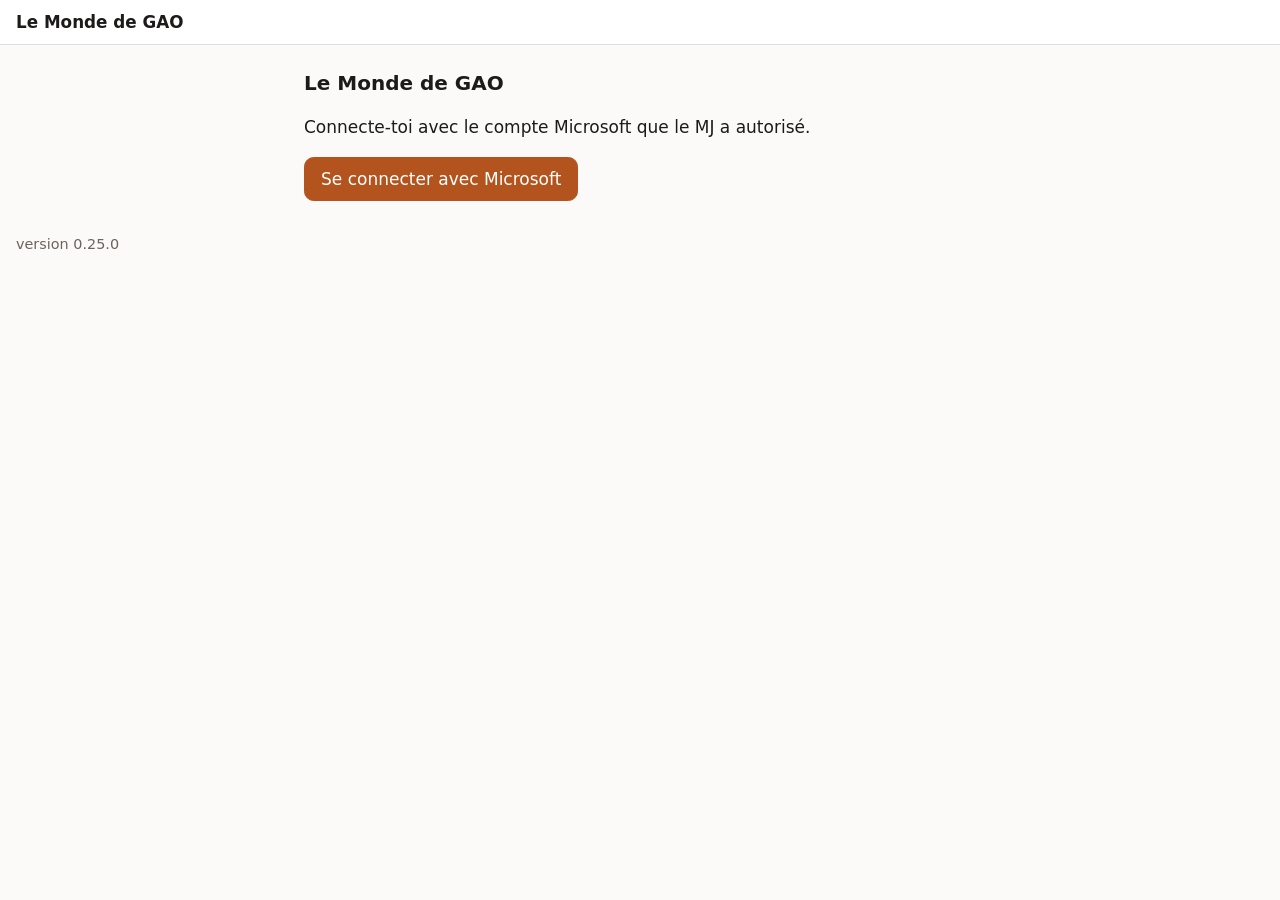
==== app/index.html @ cb75e2d3 "0.25.0 : l'import propose les fiches du document En important un document Word, l'application repère" ====
<!doctype html>
<html lang="fr">
<head>
<meta charset="utf-8">
<meta name="viewport" content="width=device-width, initial-scale=1">
<meta name="robots" content="noindex, nofollow">
<title>JDR</title>
<link rel="stylesheet" href="./style.css?v=0.25.0">
<!-- precharge:debut (généré par outils/precharge.mjs) -->
<link rel="modulepreload" href="./app.js?v=0.25.0">
<link rel="modulepreload" href="../src/index.js?v=0.25.0">
<link rel="modulepreload" href="./icones.js?v=0.25.0">
<link rel="modulepreload" href="./precharge.js?v=0.25.0">
<link rel="modulepreload" href="./joueur/stockage_images.js?v=0.25.0">
<link rel="modulepreload" href="../src/profil/valider.js?v=0.25.0">
<link rel="modulepreload" href="../src/profil/charger.js?v=0.25.0">
<link rel="modulepreload" href="../src/profil/modules.js?v=0.25.0">
<link rel="modulepreload" href="../src/md/doc.js?v=0.25.0">
<link rel="modulepreload" href="../src/graph/client.js?v=0.25.0">
<link rel="modulepreload" href="../src/ecriture/fiche.js?v=0.25.0">
<link rel="modulepreload" href="../src/graph/pool.js?v=0.25.0">
<link rel="modulepreload" href="../src/racines/marqueur.js?v=0.25.0">
<link rel="modulepreload" href="../src/racines/racines.js?v=0.25.0">
<link rel="modulepreload" href="../src/depot/depot.js?v=0.25.0">
<link rel="modulepreload" href="../src/depot/cache.js?v=0.25.0">
<link rel="modulepreload" href="../src/depot/stockage_persistant.js?v=0.25.0">
<link rel="modulepreload" href="../src/collections/charger.js?v=0.25.0">
<link rel="modulepreload" href="../src/auth/auth.js?v=0.25.0">
<link rel="modulepreload" href="../src/diagnostic/diagnostic.js?v=0.25.0">
<link rel="modulepreload" href="../src/auth/navigateur.js?v=0.25.0">
<link rel="modulepreload" href="../src/app/roles.js?v=0.25.0">
<link rel="modulepreload" href="../src/app/affichage.js?v=0.25.0">
<link rel="modulepreload" href="../src/app/markdown.js?v=0.25.0">
<link rel="modulepreload" href="../src/app/session.js?v=0.25.0">
<link rel="modulepreload" href="../src/app/bibliotheque.js?v=0.25.0">
<link rel="modulepreload" href="../src/app/formulaire.js?v=0.25.0">
<link rel="modulepreload" href="../src/profil/champs.js?v=0.25.0">
<link rel="modulepreload" href="../src/md/masque.js?v=0.25.0">
<link rel="modulepreload" href="../src/racines/memoire.js?v=0.25.0">
<!-- precharge:fin -->
</head>
<body>
<header><h1 id="titre">JDR</h1><span class="qui" id="qui"></span><button id="btnDeconnexion" hidden>Déconnexion</button></header>
<main id="contenu"><p>Chargement…</p></main>
<footer class="discret" id="version" style="padding:0 1rem 1rem">version 0.25.0</footer>
<script src="./config.js?v=0.25.0"></script>
<script defer src="../lib/msal-browser.min.js?v=0.25.0"></script>
<script type="module" src="./app.js?v=0.25.0"></script>
</body>
</html>
---- app/style.css ----
:root { color-scheme: light dark; --fond: #fbfaf8; --texte: #1d1b19; --doux: #6b655d; --bord: #8884; --accent: #0b5fff; --carte: #fff; --alerte: #9a6700; --erreur: #cf222e; --ok: #1a7f37; }
@media (prefers-color-scheme: dark) { :root { --fond: #171513; --texte: #ece8e2; --doux: #a39b90; --carte: #211e1b; --accent: #6ea0ff; } }
:root[data-palette="cendre"] { --accent: #b3541e; }
:root[data-palette="lagune"] { --accent: #0b8a8f; }
* { box-sizing: border-box; }
body { margin: 0; background: var(--fond); color: var(--texte); font: 17px/1.5 system-ui, -apple-system, "Segoe UI", sans-serif; }
header { position: sticky; top: 0; z-index: 2; display: flex; align-items: center; gap: .6rem; padding: .6rem 1rem; background: var(--carte); border-bottom: 1px solid var(--bord); }
header h1 { font-size: 1.05rem; margin: 0; flex: 1; min-width: 0; overflow: hidden; text-overflow: ellipsis; white-space: nowrap; }
header .qui { font-size: .85rem; color: var(--doux); }
main { max-width: 44rem; margin: 0 auto; padding: 1rem; overflow-wrap: anywhere; }
h2 { font-size: 1.25rem; margin: .4rem 0 .8rem; } h3 { font-size: 1.05rem; margin: 1.2rem 0 .4rem; }
button, .bouton { font: inherit; min-height: 2.75rem; padding: .5rem 1rem; border-radius: .6rem; border: 1px solid var(--bord); background: var(--carte); color: var(--texte); cursor: pointer; }
button.principal { background: var(--accent); border-color: var(--accent); color: #fff; }
button:disabled { opacity: .5; cursor: default; }
button.lien { border: 0; background: none; color: var(--accent); padding: .4rem .2rem; min-height: 0; text-decoration: underline; }
textarea { font: inherit; width: 100%; min-height: 7rem; padding: .6rem; border-radius: .5rem; border: 1px solid var(--bord); background: var(--carte); color: var(--texte); }
.liste { list-style: none; margin: 0; padding: 0; display: grid; gap: .6rem; }
.liste a, .liste button.carte { display: flex; align-items: center; gap: .7rem; width: 100%; text-align: left; padding: .8rem 1rem; border: 1px solid var(--bord); border-radius: .7rem; background: var(--carte); color: inherit; text-decoration: none; min-height: 3.2rem; }
.liste small { display: block; color: var(--doux); }
.badge { font-size: .75rem; padding: .1rem .5rem; border-radius: 1rem; border: 1px solid var(--bord); color: var(--doux); white-space: nowrap; }
.badge.secret { color: var(--erreur); border-color: var(--erreur); } .badge.sans { color: var(--alerte); border-color: var(--alerte); border-style: dashed; } .badge.conditionnel { color: var(--alerte); border-color: var(--alerte); }
.bandeau { padding: .6rem .8rem; border-radius: .6rem; margin: 0 0 1rem; border: 1px solid var(--bord); }
.bandeau.alerte { border-color: var(--alerte); color: var(--alerte); } .bandeau.erreur { border-color: var(--erreur); color: var(--erreur); }
.champs { display: grid; grid-template-columns: max-content 1fr; gap: .2rem 1rem; margin: 0 0 1rem; } .champs dt { color: var(--doux); } .champs dd { margin: 0; }
.fiche blockquote { margin: .6rem 0; padding: .2rem .9rem; border-left: 3px solid var(--accent); color: var(--doux); }
.fiche hr { border: 0; border-top: 1px solid var(--bord); margin: 1rem 0; }
.discret { color: var(--doux); font-size: .9rem; }
.fil { margin: 0 0 .8rem; font-size: .9rem; } .fil a { color: var(--accent); }
a.bouton { display: inline-block; text-decoration: none; line-height: 1.5; } a.bouton.principal { background: var(--accent); border-color: var(--accent); color: #fff; }
button.danger { color: var(--erreur); border-color: var(--erreur); }
.actions { display: flex; flex-wrap: wrap; gap: .6rem; margin-top: 1.5rem; align-items: center; } .actions p { flex-basis: 100%; margin: 0; }
.champ { margin: 0 0 1rem; } .champ label { display: block; font-weight: 600; margin-bottom: .25rem; }
input[type=text], select { font: inherit; width: 100%; min-height: 2.75rem; padding: .5rem .6rem; border-radius: .5rem; border: 1px solid var(--bord); background: var(--carte); color: var(--texte); }
input[type=checkbox] { width: 1.6rem; height: 1.6rem; }
.champ textarea { min-height: 4rem; } .erreur-champ { color: var(--erreur); font-size: .9rem; margin: .2rem 0 0; } .erreur-champ:empty { display: none; }

/* ---------- éléments communs, neutres dans l'habillage « sobre » ---------- */
.disque, .emblem { display: none; }
.bonjour h2 { margin: .4rem 0 .8rem; }
.champs > div { display: contents; }
.liste .etiquette { flex: 1; }

/* ---------- habillage « conte » (profil.theme.habillage) : carton, encre brune, ombres décalées, tuiles colorées ----------
   Même esprit que l'application « Petite Feuille ». Les polices sont servies avec l'application (dossier polices/) :
   aucune ressource externe, et rien n'est téléchargé tant que l'habillage « conte » n'est pas choisi. */
@font-face { font-family: "Fredoka"; font-weight: 500; font-display: swap; src: url(./polices/fredoka-latin-500-normal.woff2) format("woff2"); }
@font-face { font-family: "Fredoka"; font-weight: 600; font-display: swap; src: url(./polices/fredoka-latin-600-normal.woff2) format("woff2"); }
@font-face { font-family: "Nunito"; font-weight: 600; font-display: swap; src: url(./polices/nunito-latin-600-normal.woff2) format("woff2"); }
@font-face { font-family: "Nunito"; font-weight: 700; font-display: swap; src: url(./polices/nunito-latin-700-normal.woff2) format("woff2"); }
@font-face { font-family: "Nunito"; font-weight: 800; font-display: swap; src: url(./polices/nunito-latin-800-normal.woff2) format("woff2"); }

:root[data-habillage="conte"] {
  color-scheme: light;
  --fond: #F4E8D3; --texte: #3A2618; --doux: #6B4E37; --bord: #3A2618; --accent: #1F6F5E; --carte: #FFF8EA;
  --alerte: #6B4E37; --erreur: #C23B2E; --ok: #1F6F5E;
  --encre: #3A2618; --ombre: #C9A06F; --tirets: #B8956A; --jaune: #F2B63D; --rouge: #C23B2E; --rouge-f: #8E2A20; --sarcelle: #1F6F5E; --sarcelle-f: #144A3F;
}
[data-habillage="conte"] body { font: 700 17px/1.35 "Nunito", system-ui, sans-serif; padding-bottom: env(safe-area-inset-bottom, 0px); }
[data-habillage="conte"] h1, [data-habillage="conte"] h2, [data-habillage="conte"] h3, [data-habillage="conte"] label { font-family: "Fredoka", system-ui, sans-serif; font-weight: 600; line-height: 1.15; }
[data-habillage="conte"] h2 { font-size: 1.75rem; margin: .2rem 0 .8rem; }
[data-habillage="conte"] h3 { font-size: 1.2rem; }
[data-habillage="conte"] header { background: var(--fond); border-bottom: 0; padding: calc(.7rem + env(safe-area-inset-top, 0px)) 1rem .5rem; }
[data-habillage="conte"] header h1 { font-size: 1.5rem; }
[data-habillage="conte"] header .qui { background: var(--carte); border: 2px solid var(--encre); border-radius: 20px; padding: 0 .7rem; color: var(--texte); font-weight: 800; }
[data-habillage="conte"] main { max-width: 32.5rem; padding: .5rem 1.1rem 2rem; }

/* boutons */
[data-habillage="conte"] button, [data-habillage="conte"] .bouton { border: 3px solid var(--encre); border-radius: 18px; background: var(--carte); color: var(--texte); font-weight: 800; padding: .55rem 1.1rem; box-shadow: 0 4px 0 var(--ombre); }
[data-habillage="conte"] button:active, [data-habillage="conte"] .bouton:active { transform: translateY(3px); box-shadow: 0 1px 0 var(--ombre); }
[data-habillage="conte"] button.principal, [data-habillage="conte"] a.bouton.principal { background: var(--sarcelle); border-color: var(--encre); color: #fff; box-shadow: 0 4px 0 var(--sarcelle-f); }
[data-habillage="conte"] button.danger { background: var(--rouge); border-color: var(--encre); color: #fff; box-shadow: 0 4px 0 var(--rouge-f); }
[data-habillage="conte"] button.lien { border: 0; background: none; box-shadow: none; color: var(--doux); text-decoration: underline; padding: .4rem .2rem; }
[data-habillage="conte"] #btnDeconnexion { min-height: 0; padding: .2rem .8rem; font-size: .85rem; box-shadow: 0 2px 0 var(--ombre); }
[data-habillage="conte"] button:disabled { opacity: .5; }

/* retour et bandeaux */
[data-habillage="conte"] .fil { margin: .2rem 0 .9rem; }
[data-habillage="conte"] .fil a { display: inline-flex; align-items: center; border: 3px solid var(--encre); border-radius: 30px; background: var(--carte); color: var(--texte); text-decoration: none; font-weight: 800; padding: .3rem 1rem; box-shadow: 0 3px 0 var(--ombre); }
[data-habillage="conte"] .bandeau { background: var(--jaune); border: 3px solid var(--encre); border-radius: 16px; color: var(--texte); font-size: .9rem; }
[data-habillage="conte"] .bandeau.erreur { background: #FBE4E0; border-color: var(--rouge); color: var(--rouge-f); }
[data-habillage="conte"] .discret { color: var(--doux); }

/* accueil : emblème et tuiles */
[data-habillage="conte"] .bonjour { display: flex; align-items: center; gap: 14px; padding: .4rem 0 .6rem; }
[data-habillage="conte"] .bonjour h2 { margin: 0; font-size: 1.9rem; }
[data-habillage="conte"] .emblem { display: grid; place-items: center; flex: none; width: 72px; height: 72px; border-radius: 50%; background: var(--jaune); border: 4px solid var(--encre); box-shadow: 0 4px 0 var(--ombre); }
[data-habillage="conte"] .disque { display: grid; place-items: center; flex: none; width: var(--t, 52px); height: var(--t, 52px); border-radius: 50%; background: var(--c, var(--sarcelle)); }
[data-habillage="conte"] .liste { gap: 12px; }
[data-habillage="conte"] .liste a, [data-habillage="conte"] .liste button.carte { background: var(--carte); border: 3px solid var(--encre); border-radius: 22px; box-shadow: 0 4px 0 var(--ombre); padding: .7rem 1rem; color: var(--texte); font-family: "Fredoka", system-ui, sans-serif; font-weight: 600; font-size: 1.15rem; line-height: 1.15; }
[data-habillage="conte"] .liste a:active { transform: translateY(3px); box-shadow: 0 1px 0 var(--ombre); }
[data-habillage="conte"] .liste.menu { grid-template-columns: 1fr 1fr; gap: 12px; }
[data-habillage="conte"] .liste.menu a { flex-direction: column; justify-content: center; text-align: center; min-height: 128px; border-radius: 26px; box-shadow: 0 5px 0 var(--ombre); font-size: 1.2rem; gap: 6px; padding: 12px 6px; }
[data-habillage="conte"] .liste.menu .etiquette { flex: none; }
[data-habillage="conte"] .liste.menu li:last-child:nth-child(odd) { grid-column: 1 / -1; }
[data-habillage="conte"] .badge { background: var(--carte); border: 2px solid var(--encre); border-radius: 20px; color: var(--texte); font-family: "Nunito", system-ui, sans-serif; font-weight: 800; font-size: .8rem; }
[data-habillage="conte"] .badge.secret { background: #FBE4E0; border-color: var(--rouge); color: var(--rouge-f); }
[data-habillage="conte"] .badge.sans, [data-habillage="conte"] .badge.conditionnel { background: #FAE7B5; border-color: var(--tirets); color: var(--doux); }

/* fiche : carte, champs en pastilles */
[data-habillage="conte"] article.fiche { background: var(--carte); border: 3px solid var(--encre); border-radius: 22px; box-shadow: 0 4px 0 var(--ombre); padding: 1rem 1.1rem; }
[data-habillage="conte"] .fiche h2 { margin: 0 0 .6rem; }
[data-habillage="conte"] .fiche h3, [data-habillage="conte"] .fiche h4 { margin: 1rem 0 .3rem; }
[data-habillage="conte"] .champs { display: flex; flex-wrap: wrap; gap: 8px; margin: 0 0 .8rem; }
[data-habillage="conte"] .champs > div { display: inline-flex; align-items: baseline; gap: 6px; border: 2px solid var(--encre); border-radius: 20px; padding: 2px 12px; background: var(--fond); }
[data-habillage="conte"] .champs dt { font-size: .85rem; color: var(--doux); }
[data-habillage="conte"] .champs dd { font-weight: 800; }
[data-habillage="conte"] .fiche blockquote { border-left: 5px solid var(--jaune); color: var(--doux); }
[data-habillage="conte"] .fiche hr { border-top: 3px dashed var(--tirets); }
[data-habillage="conte"] .actions { margin-top: 1.1rem; gap: .8rem; }

/* formulaires : champs encadrés, bouton « Enregistrer » collé en bas de l'écran */
[data-habillage="conte"] .champ label { font-size: 1.05rem; margin-bottom: .3rem; }
[data-habillage="conte"] input[type=text], [data-habillage="conte"] select, [data-habillage="conte"] textarea { border: 3px solid var(--encre); border-radius: 18px; background: var(--carte); padding: .6rem .8rem; font-weight: 700; outline: 0; }
[data-habillage="conte"] input[type=checkbox] { accent-color: var(--rouge); }
[data-habillage="conte"] .erreur-champ { color: var(--rouge-f); font-weight: 800; }
[data-habillage="conte"] .barre-actions { position: sticky; bottom: 0; margin: 0 -1.1rem; padding: .8rem 1.1rem calc(.6rem + env(safe-area-inset-bottom, 0px)); background: linear-gradient(rgba(244, 232, 211, 0), var(--fond) 35%); }
[data-habillage="conte"] .barre-actions button { width: 100%; font-size: 1.2rem; font-family: "Fredoka", system-ui, sans-serif; font-weight: 600; }
[data-habillage="conte"] #version { text-align: center; }
[data-habillage="conte"] header h1 { visibility: hidden; }   /* le nom du JDR est déjà le grand titre de la page : la barre du haut ne garde que le compte et la déconnexion */
[data-habillage="conte"] header .qui { margin-left: auto; }

/* Tableaux Markdown (fiches du moteur) */
.md-tableau { overflow-x: auto; margin: 0 0 1rem; }
.md-tableau table { border-collapse: collapse; min-width: 100%; font-size: .95rem; }
.md-tableau th, .md-tableau td { border: 1px solid var(--bord, #8884); padding: .35rem .6rem; text-align: left; vertical-align: top; overflow-wrap: anywhere; }
.md-tableau th { background: var(--carte, #8881); font-weight: 600; }
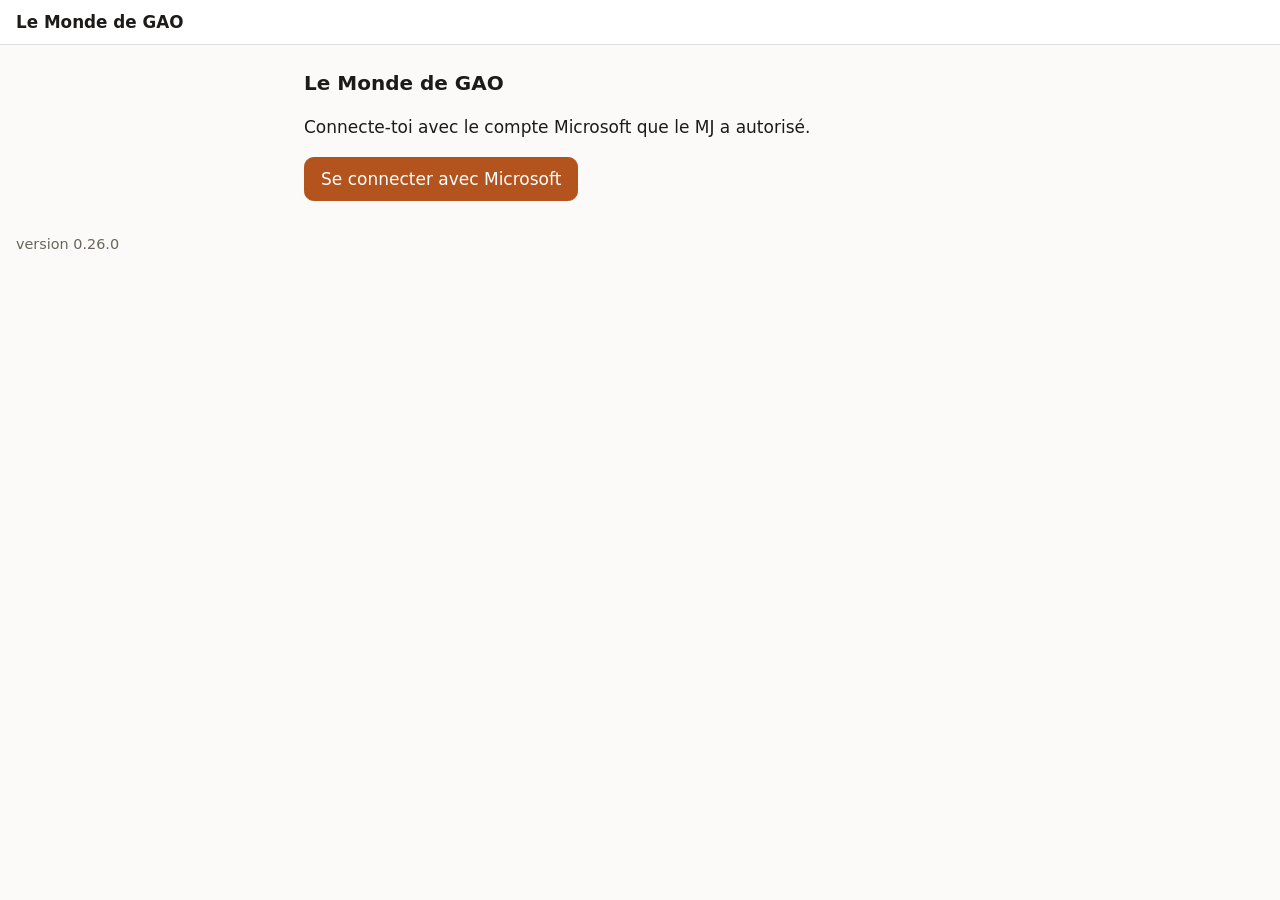
==== commit 80a768b0: "0.26.0 : créer la carte à révéler depuis une fiche - Séance → Tuiles → fiche d'un personnage, d'une " ====
--- a/app/index.html
+++ b/app/index.html
@@ -5,46 +5,46 @@
 <meta name="viewport" content="width=device-width, initial-scale=1">
 <meta name="robots" content="noindex, nofollow">
 <title>JDR</title>
-<link rel="stylesheet" href="./style.css?v=0.25.0">
+<link rel="stylesheet" href="./style.css?v=0.26.0">
 <!-- precharge:debut (généré par outils/precharge.mjs) -->
-<link rel="modulepreload" href="./app.js?v=0.25.0">
-<link rel="modulepreload" href="../src/index.js?v=0.25.0">
-<link rel="modulepreload" href="./icones.js?v=0.25.0">
-<link rel="modulepreload" href="./precharge.js?v=0.25.0">
-<link rel="modulepreload" href="./joueur/stockage_images.js?v=0.25.0">
-<link rel="modulepreload" href="../src/profil/valider.js?v=0.25.0">
-<link rel="modulepreload" href="../src/profil/charger.js?v=0.25.0">
-<link rel="modulepreload" href="../src/profil/modules.js?v=0.25.0">
-<link rel="modulepreload" href="../src/md/doc.js?v=0.25.0">
-<link rel="modulepreload" href="../src/graph/client.js?v=0.25.0">
-<link rel="modulepreload" href="../src/ecriture/fiche.js?v=0.25.0">
-<link rel="modulepreload" href="../src/graph/pool.js?v=0.25.0">
-<link rel="modulepreload" href="../src/racines/marqueur.js?v=0.25.0">
-<link rel="modulepreload" href="../src/racines/racines.js?v=0.25.0">
-<link rel="modulepreload" href="../src/depot/depot.js?v=0.25.0">
-<link rel="modulepreload" href="../src/depot/cache.js?v=0.25.0">
-<link rel="modulepreload" href="../src/depot/stockage_persistant.js?v=0.25.0">
-<link rel="modulepreload" href="../src/collections/charger.js?v=0.25.0">
-<link rel="modulepreload" href="../src/auth/auth.js?v=0.25.0">
-<link rel="modulepreload" href="../src/diagnostic/diagnostic.js?v=0.25.0">
-<link rel="modulepreload" href="../src/auth/navigateur.js?v=0.25.0">
-<link rel="modulepreload" href="../src/app/roles.js?v=0.25.0">
-<link rel="modulepreload" href="../src/app/affichage.js?v=0.25.0">
-<link rel="modulepreload" href="../src/app/markdown.js?v=0.25.0">
-<link rel="modulepreload" href="../src/app/session.js?v=0.25.0">
-<link rel="modulepreload" href="../src/app/bibliotheque.js?v=0.25.0">
-<link rel="modulepreload" href="../src/app/formulaire.js?v=0.25.0">
-<link rel="modulepreload" href="../src/profil/champs.js?v=0.25.0">
-<link rel="modulepreload" href="../src/md/masque.js?v=0.25.0">
-<link rel="modulepreload" href="../src/racines/memoire.js?v=0.25.0">
+<link rel="modulepreload" href="./app.js?v=0.26.0">
+<link rel="modulepreload" href="../src/index.js?v=0.26.0">
+<link rel="modulepreload" href="./icones.js?v=0.26.0">
+<link rel="modulepreload" href="./precharge.js?v=0.26.0">
+<link rel="modulepreload" href="./joueur/stockage_images.js?v=0.26.0">
+<link rel="modulepreload" href="../src/profil/valider.js?v=0.26.0">
+<link rel="modulepreload" href="../src/profil/charger.js?v=0.26.0">
+<link rel="modulepreload" href="../src/profil/modules.js?v=0.26.0">
+<link rel="modulepreload" href="../src/md/doc.js?v=0.26.0">
+<link rel="modulepreload" href="../src/graph/client.js?v=0.26.0">
+<link rel="modulepreload" href="../src/ecriture/fiche.js?v=0.26.0">
+<link rel="modulepreload" href="../src/graph/pool.js?v=0.26.0">
+<link rel="modulepreload" href="../src/racines/marqueur.js?v=0.26.0">
+<link rel="modulepreload" href="../src/racines/racines.js?v=0.26.0">
+<link rel="modulepreload" href="../src/depot/depot.js?v=0.26.0">
+<link rel="modulepreload" href="../src/depot/cache.js?v=0.26.0">
+<link rel="modulepreload" href="../src/depot/stockage_persistant.js?v=0.26.0">
+<link rel="modulepreload" href="../src/collections/charger.js?v=0.26.0">
+<link rel="modulepreload" href="../src/auth/auth.js?v=0.26.0">
+<link rel="modulepreload" href="../src/diagnostic/diagnostic.js?v=0.26.0">
+<link rel="modulepreload" href="../src/auth/navigateur.js?v=0.26.0">
+<link rel="modulepreload" href="../src/app/roles.js?v=0.26.0">
+<link rel="modulepreload" href="../src/app/affichage.js?v=0.26.0">
+<link rel="modulepreload" href="../src/app/markdown.js?v=0.26.0">
+<link rel="modulepreload" href="../src/app/session.js?v=0.26.0">
+<link rel="modulepreload" href="../src/app/bibliotheque.js?v=0.26.0">
+<link rel="modulepreload" href="../src/app/formulaire.js?v=0.26.0">
+<link rel="modulepreload" href="../src/profil/champs.js?v=0.26.0">
+<link rel="modulepreload" href="../src/md/masque.js?v=0.26.0">
+<link rel="modulepreload" href="../src/racines/memoire.js?v=0.26.0">
 <!-- precharge:fin -->
 </head>
 <body>
 <header><h1 id="titre">JDR</h1><span class="qui" id="qui"></span><button id="btnDeconnexion" hidden>Déconnexion</button></header>
 <main id="contenu"><p>Chargement…</p></main>
-<footer class="discret" id="version" style="padding:0 1rem 1rem">version 0.25.0</footer>
-<script src="./config.js?v=0.25.0"></script>
-<script defer src="../lib/msal-browser.min.js?v=0.25.0"></script>
-<script type="module" src="./app.js?v=0.25.0"></script>
+<footer class="discret" id="version" style="padding:0 1rem 1rem">version 0.26.0</footer>
+<script src="./config.js?v=0.26.0"></script>
+<script defer src="../lib/msal-browser.min.js?v=0.26.0"></script>
+<script type="module" src="./app.js?v=0.26.0"></script>
 </body>
 </html>
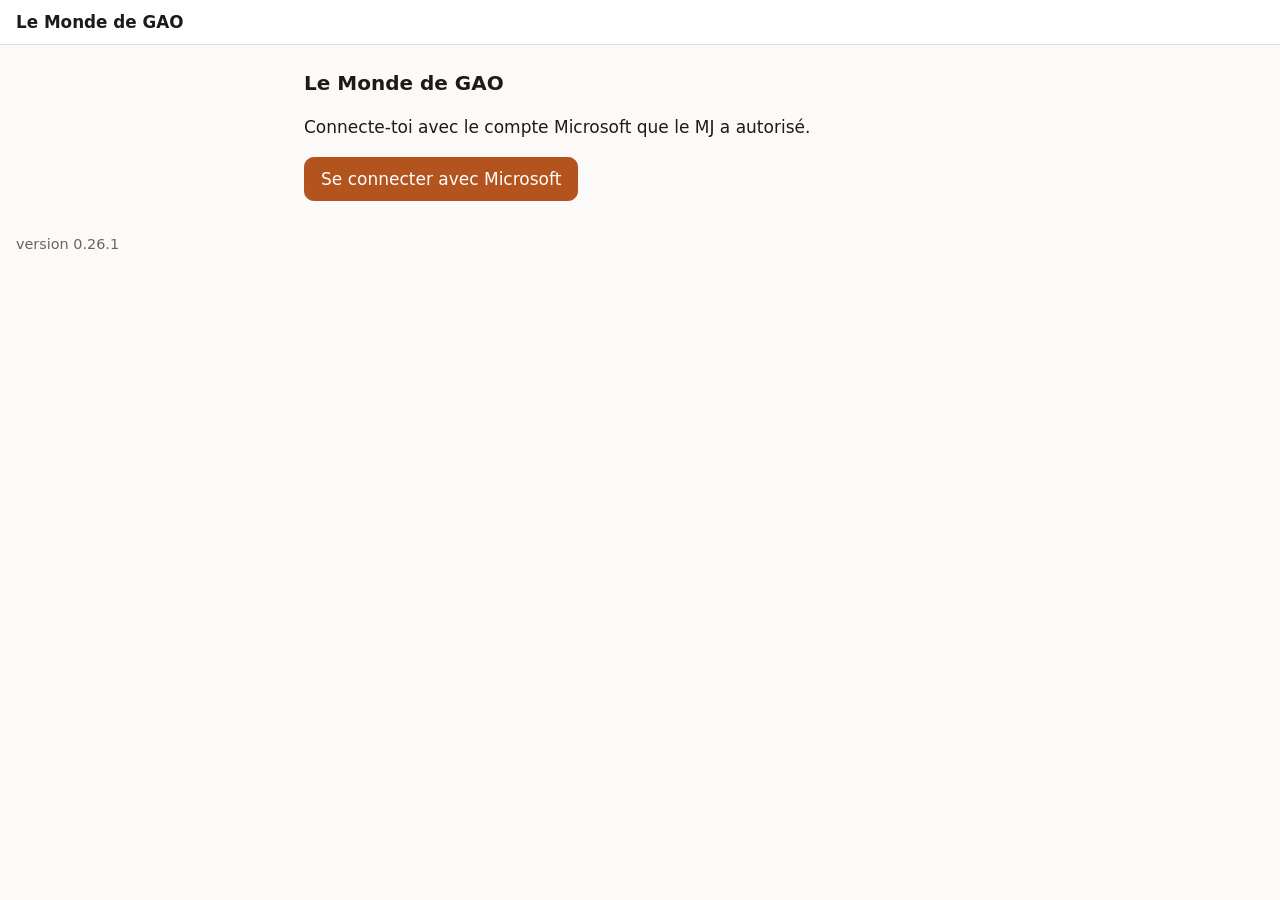
==== commit 52fead2a: "0.26.1 : « Modifier » une carte ne recopie plus le texte des joueurs - Carte : le formulaire ne mont" ====
--- a/app/index.html
+++ b/app/index.html
@@ -5,46 +5,46 @@
 <meta name="viewport" content="width=device-width, initial-scale=1">
 <meta name="robots" content="noindex, nofollow">
 <title>JDR</title>
-<link rel="stylesheet" href="./style.css?v=0.26.0">
+<link rel="stylesheet" href="./style.css?v=0.26.1">
 <!-- precharge:debut (généré par outils/precharge.mjs) -->
-<link rel="modulepreload" href="./app.js?v=0.26.0">
-<link rel="modulepreload" href="../src/index.js?v=0.26.0">
-<link rel="modulepreload" href="./icones.js?v=0.26.0">
-<link rel="modulepreload" href="./precharge.js?v=0.26.0">
-<link rel="modulepreload" href="./joueur/stockage_images.js?v=0.26.0">
-<link rel="modulepreload" href="../src/profil/valider.js?v=0.26.0">
-<link rel="modulepreload" href="../src/profil/charger.js?v=0.26.0">
-<link rel="modulepreload" href="../src/profil/modules.js?v=0.26.0">
-<link rel="modulepreload" href="../src/md/doc.js?v=0.26.0">
-<link rel="modulepreload" href="../src/graph/client.js?v=0.26.0">
-<link rel="modulepreload" href="../src/ecriture/fiche.js?v=0.26.0">
-<link rel="modulepreload" href="../src/graph/pool.js?v=0.26.0">
-<link rel="modulepreload" href="../src/racines/marqueur.js?v=0.26.0">
-<link rel="modulepreload" href="../src/racines/racines.js?v=0.26.0">
-<link rel="modulepreload" href="../src/depot/depot.js?v=0.26.0">
-<link rel="modulepreload" href="../src/depot/cache.js?v=0.26.0">
-<link rel="modulepreload" href="../src/depot/stockage_persistant.js?v=0.26.0">
-<link rel="modulepreload" href="../src/collections/charger.js?v=0.26.0">
-<link rel="modulepreload" href="../src/auth/auth.js?v=0.26.0">
-<link rel="modulepreload" href="../src/diagnostic/diagnostic.js?v=0.26.0">
-<link rel="modulepreload" href="../src/auth/navigateur.js?v=0.26.0">
-<link rel="modulepreload" href="../src/app/roles.js?v=0.26.0">
-<link rel="modulepreload" href="../src/app/affichage.js?v=0.26.0">
-<link rel="modulepreload" href="../src/app/markdown.js?v=0.26.0">
-<link rel="modulepreload" href="../src/app/session.js?v=0.26.0">
-<link rel="modulepreload" href="../src/app/bibliotheque.js?v=0.26.0">
-<link rel="modulepreload" href="../src/app/formulaire.js?v=0.26.0">
-<link rel="modulepreload" href="../src/profil/champs.js?v=0.26.0">
-<link rel="modulepreload" href="../src/md/masque.js?v=0.26.0">
-<link rel="modulepreload" href="../src/racines/memoire.js?v=0.26.0">
+<link rel="modulepreload" href="./app.js?v=0.26.1">
+<link rel="modulepreload" href="../src/index.js?v=0.26.1">
+<link rel="modulepreload" href="./icones.js?v=0.26.1">
+<link rel="modulepreload" href="./precharge.js?v=0.26.1">
+<link rel="modulepreload" href="./joueur/stockage_images.js?v=0.26.1">
+<link rel="modulepreload" href="../src/profil/valider.js?v=0.26.1">
+<link rel="modulepreload" href="../src/profil/charger.js?v=0.26.1">
+<link rel="modulepreload" href="../src/profil/modules.js?v=0.26.1">
+<link rel="modulepreload" href="../src/md/doc.js?v=0.26.1">
+<link rel="modulepreload" href="../src/graph/client.js?v=0.26.1">
+<link rel="modulepreload" href="../src/ecriture/fiche.js?v=0.26.1">
+<link rel="modulepreload" href="../src/graph/pool.js?v=0.26.1">
+<link rel="modulepreload" href="../src/racines/marqueur.js?v=0.26.1">
+<link rel="modulepreload" href="../src/racines/racines.js?v=0.26.1">
+<link rel="modulepreload" href="../src/depot/depot.js?v=0.26.1">
+<link rel="modulepreload" href="../src/depot/cache.js?v=0.26.1">
+<link rel="modulepreload" href="../src/depot/stockage_persistant.js?v=0.26.1">
+<link rel="modulepreload" href="../src/collections/charger.js?v=0.26.1">
+<link rel="modulepreload" href="../src/auth/auth.js?v=0.26.1">
+<link rel="modulepreload" href="../src/diagnostic/diagnostic.js?v=0.26.1">
+<link rel="modulepreload" href="../src/auth/navigateur.js?v=0.26.1">
+<link rel="modulepreload" href="../src/app/roles.js?v=0.26.1">
+<link rel="modulepreload" href="../src/app/affichage.js?v=0.26.1">
+<link rel="modulepreload" href="../src/app/markdown.js?v=0.26.1">
+<link rel="modulepreload" href="../src/app/session.js?v=0.26.1">
+<link rel="modulepreload" href="../src/app/bibliotheque.js?v=0.26.1">
+<link rel="modulepreload" href="../src/app/formulaire.js?v=0.26.1">
+<link rel="modulepreload" href="../src/profil/champs.js?v=0.26.1">
+<link rel="modulepreload" href="../src/md/masque.js?v=0.26.1">
+<link rel="modulepreload" href="../src/racines/memoire.js?v=0.26.1">
 <!-- precharge:fin -->
 </head>
 <body>
 <header><h1 id="titre">JDR</h1><span class="qui" id="qui"></span><button id="btnDeconnexion" hidden>Déconnexion</button></header>
 <main id="contenu"><p>Chargement…</p></main>
-<footer class="discret" id="version" style="padding:0 1rem 1rem">version 0.26.0</footer>
-<script src="./config.js?v=0.26.0"></script>
-<script defer src="../lib/msal-browser.min.js?v=0.26.0"></script>
-<script type="module" src="./app.js?v=0.26.0"></script>
+<footer class="discret" id="version" style="padding:0 1rem 1rem">version 0.26.1</footer>
+<script src="./config.js?v=0.26.1"></script>
+<script defer src="../lib/msal-browser.min.js?v=0.26.1"></script>
+<script type="module" src="./app.js?v=0.26.1"></script>
 </body>
 </html>
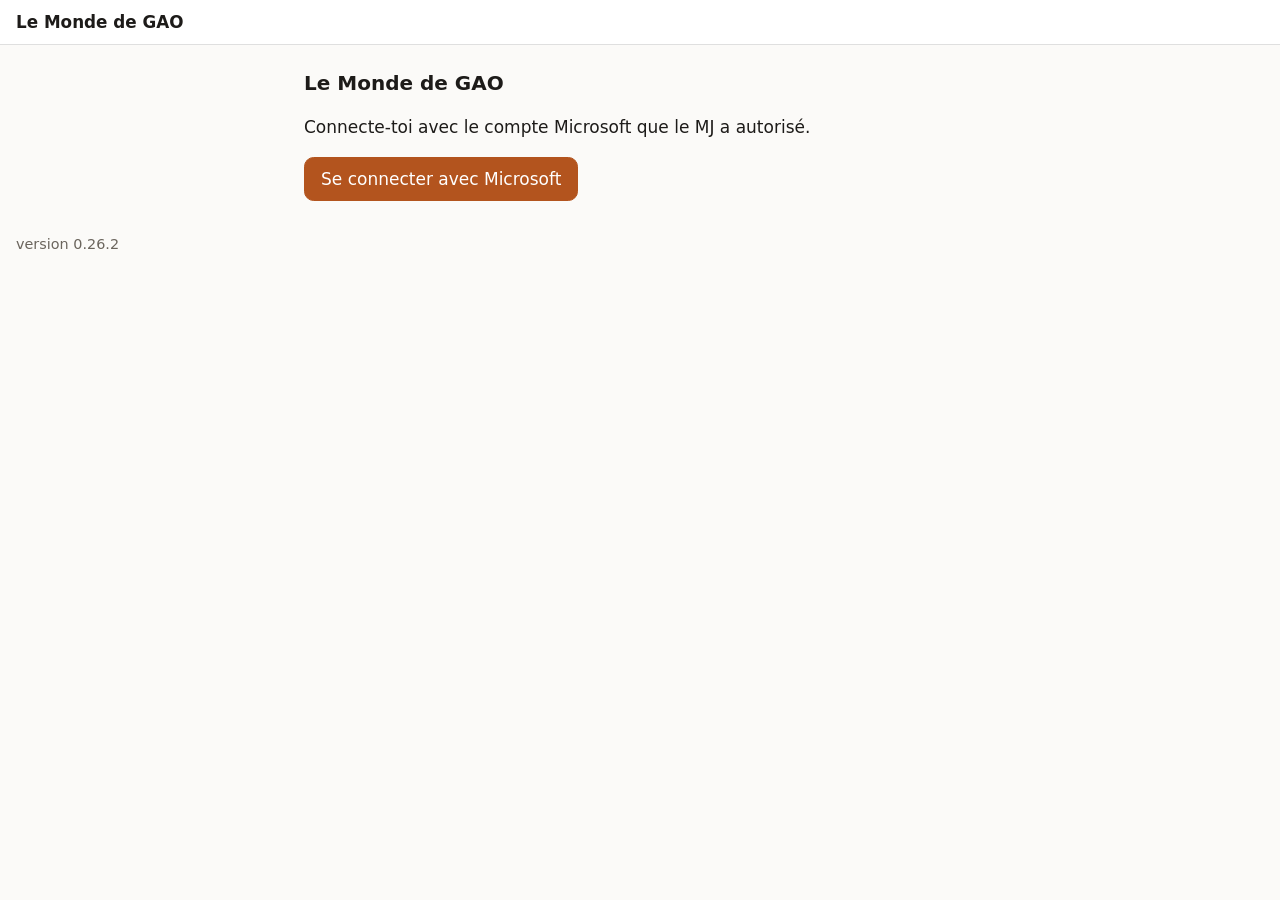
==== commit 19209030: "0.26.2 : une écriture ne se déclenche qu'une fois (cercle de chargement, révélation sans doublon) - " ====
--- a/app/index.html
+++ b/app/index.html
@@ -5,46 +5,46 @@
 <meta name="viewport" content="width=device-width, initial-scale=1">
 <meta name="robots" content="noindex, nofollow">
 <title>JDR</title>
-<link rel="stylesheet" href="./style.css?v=0.26.1">
+<link rel="stylesheet" href="./style.css?v=0.26.2">
 <!-- precharge:debut (généré par outils/precharge.mjs) -->
-<link rel="modulepreload" href="./app.js?v=0.26.1">
-<link rel="modulepreload" href="../src/index.js?v=0.26.1">
-<link rel="modulepreload" href="./icones.js?v=0.26.1">
-<link rel="modulepreload" href="./precharge.js?v=0.26.1">
-<link rel="modulepreload" href="./joueur/stockage_images.js?v=0.26.1">
-<link rel="modulepreload" href="../src/profil/valider.js?v=0.26.1">
-<link rel="modulepreload" href="../src/profil/charger.js?v=0.26.1">
-<link rel="modulepreload" href="../src/profil/modules.js?v=0.26.1">
-<link rel="modulepreload" href="../src/md/doc.js?v=0.26.1">
-<link rel="modulepreload" href="../src/graph/client.js?v=0.26.1">
-<link rel="modulepreload" href="../src/ecriture/fiche.js?v=0.26.1">
-<link rel="modulepreload" href="../src/graph/pool.js?v=0.26.1">
-<link rel="modulepreload" href="../src/racines/marqueur.js?v=0.26.1">
-<link rel="modulepreload" href="../src/racines/racines.js?v=0.26.1">
-<link rel="modulepreload" href="../src/depot/depot.js?v=0.26.1">
-<link rel="modulepreload" href="../src/depot/cache.js?v=0.26.1">
-<link rel="modulepreload" href="../src/depot/stockage_persistant.js?v=0.26.1">
-<link rel="modulepreload" href="../src/collections/charger.js?v=0.26.1">
-<link rel="modulepreload" href="../src/auth/auth.js?v=0.26.1">
-<link rel="modulepreload" href="../src/diagnostic/diagnostic.js?v=0.26.1">
-<link rel="modulepreload" href="../src/auth/navigateur.js?v=0.26.1">
-<link rel="modulepreload" href="../src/app/roles.js?v=0.26.1">
-<link rel="modulepreload" href="../src/app/affichage.js?v=0.26.1">
-<link rel="modulepreload" href="../src/app/markdown.js?v=0.26.1">
-<link rel="modulepreload" href="../src/app/session.js?v=0.26.1">
-<link rel="modulepreload" href="../src/app/bibliotheque.js?v=0.26.1">
-<link rel="modulepreload" href="../src/app/formulaire.js?v=0.26.1">
-<link rel="modulepreload" href="../src/profil/champs.js?v=0.26.1">
-<link rel="modulepreload" href="../src/md/masque.js?v=0.26.1">
-<link rel="modulepreload" href="../src/racines/memoire.js?v=0.26.1">
+<link rel="modulepreload" href="./app.js?v=0.26.2">
+<link rel="modulepreload" href="../src/index.js?v=0.26.2">
+<link rel="modulepreload" href="./icones.js?v=0.26.2">
+<link rel="modulepreload" href="./precharge.js?v=0.26.2">
+<link rel="modulepreload" href="./joueur/stockage_images.js?v=0.26.2">
+<link rel="modulepreload" href="../src/profil/valider.js?v=0.26.2">
+<link rel="modulepreload" href="../src/profil/charger.js?v=0.26.2">
+<link rel="modulepreload" href="../src/profil/modules.js?v=0.26.2">
+<link rel="modulepreload" href="../src/md/doc.js?v=0.26.2">
+<link rel="modulepreload" href="../src/graph/client.js?v=0.26.2">
+<link rel="modulepreload" href="../src/ecriture/fiche.js?v=0.26.2">
+<link rel="modulepreload" href="../src/graph/pool.js?v=0.26.2">
+<link rel="modulepreload" href="../src/racines/marqueur.js?v=0.26.2">
+<link rel="modulepreload" href="../src/racines/racines.js?v=0.26.2">
+<link rel="modulepreload" href="../src/depot/depot.js?v=0.26.2">
+<link rel="modulepreload" href="../src/depot/cache.js?v=0.26.2">
+<link rel="modulepreload" href="../src/depot/stockage_persistant.js?v=0.26.2">
+<link rel="modulepreload" href="../src/collections/charger.js?v=0.26.2">
+<link rel="modulepreload" href="../src/auth/auth.js?v=0.26.2">
+<link rel="modulepreload" href="../src/diagnostic/diagnostic.js?v=0.26.2">
+<link rel="modulepreload" href="../src/auth/navigateur.js?v=0.26.2">
+<link rel="modulepreload" href="../src/app/roles.js?v=0.26.2">
+<link rel="modulepreload" href="../src/app/affichage.js?v=0.26.2">
+<link rel="modulepreload" href="../src/app/markdown.js?v=0.26.2">
+<link rel="modulepreload" href="../src/app/session.js?v=0.26.2">
+<link rel="modulepreload" href="../src/app/bibliotheque.js?v=0.26.2">
+<link rel="modulepreload" href="../src/app/formulaire.js?v=0.26.2">
+<link rel="modulepreload" href="../src/profil/champs.js?v=0.26.2">
+<link rel="modulepreload" href="../src/md/masque.js?v=0.26.2">
+<link rel="modulepreload" href="../src/racines/memoire.js?v=0.26.2">
 <!-- precharge:fin -->
 </head>
 <body>
 <header><h1 id="titre">JDR</h1><span class="qui" id="qui"></span><button id="btnDeconnexion" hidden>Déconnexion</button></header>
 <main id="contenu"><p>Chargement…</p></main>
-<footer class="discret" id="version" style="padding:0 1rem 1rem">version 0.26.1</footer>
-<script src="./config.js?v=0.26.1"></script>
-<script defer src="../lib/msal-browser.min.js?v=0.26.1"></script>
-<script type="module" src="./app.js?v=0.26.1"></script>
+<footer class="discret" id="version" style="padding:0 1rem 1rem">version 0.26.2</footer>
+<script src="./config.js?v=0.26.2"></script>
+<script defer src="../lib/msal-browser.min.js?v=0.26.2"></script>
+<script type="module" src="./app.js?v=0.26.2"></script>
 </body>
 </html>
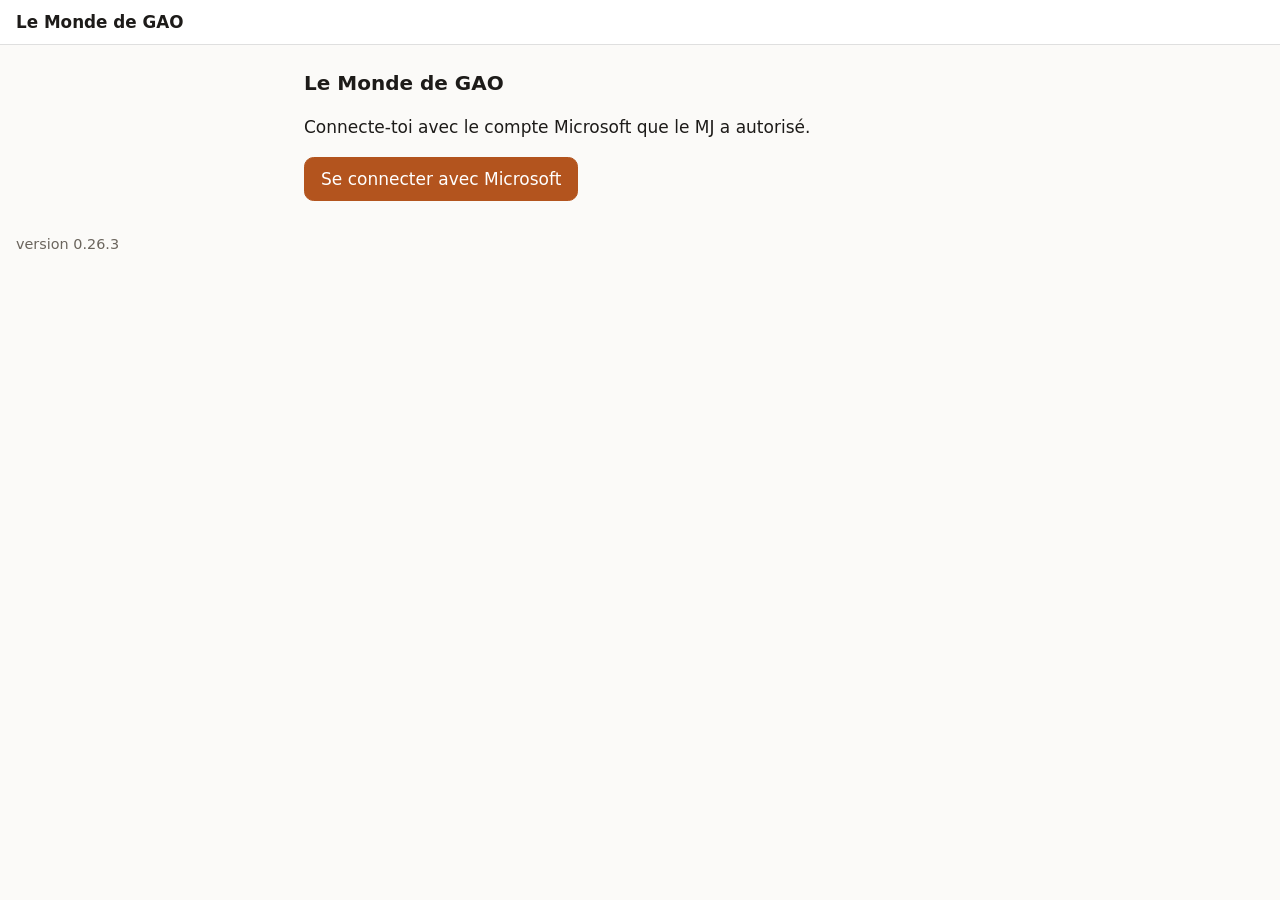
==== commit fa91f0f3: "0.26.3 : le journal du joueur montre chaque compte rendu dans son bloc - Le champ session d'un compt" ====
--- a/app/index.html
+++ b/app/index.html
@@ -5,46 +5,46 @@
 <meta name="viewport" content="width=device-width, initial-scale=1">
 <meta name="robots" content="noindex, nofollow">
 <title>JDR</title>
-<link rel="stylesheet" href="./style.css?v=0.26.2">
+<link rel="stylesheet" href="./style.css?v=0.26.3">
 <!-- precharge:debut (généré par outils/precharge.mjs) -->
-<link rel="modulepreload" href="./app.js?v=0.26.2">
-<link rel="modulepreload" href="../src/index.js?v=0.26.2">
-<link rel="modulepreload" href="./icones.js?v=0.26.2">
-<link rel="modulepreload" href="./precharge.js?v=0.26.2">
-<link rel="modulepreload" href="./joueur/stockage_images.js?v=0.26.2">
-<link rel="modulepreload" href="../src/profil/valider.js?v=0.26.2">
-<link rel="modulepreload" href="../src/profil/charger.js?v=0.26.2">
-<link rel="modulepreload" href="../src/profil/modules.js?v=0.26.2">
-<link rel="modulepreload" href="../src/md/doc.js?v=0.26.2">
-<link rel="modulepreload" href="../src/graph/client.js?v=0.26.2">
-<link rel="modulepreload" href="../src/ecriture/fiche.js?v=0.26.2">
-<link rel="modulepreload" href="../src/graph/pool.js?v=0.26.2">
-<link rel="modulepreload" href="../src/racines/marqueur.js?v=0.26.2">
-<link rel="modulepreload" href="../src/racines/racines.js?v=0.26.2">
-<link rel="modulepreload" href="../src/depot/depot.js?v=0.26.2">
-<link rel="modulepreload" href="../src/depot/cache.js?v=0.26.2">
-<link rel="modulepreload" href="../src/depot/stockage_persistant.js?v=0.26.2">
-<link rel="modulepreload" href="../src/collections/charger.js?v=0.26.2">
-<link rel="modulepreload" href="../src/auth/auth.js?v=0.26.2">
-<link rel="modulepreload" href="../src/diagnostic/diagnostic.js?v=0.26.2">
-<link rel="modulepreload" href="../src/auth/navigateur.js?v=0.26.2">
-<link rel="modulepreload" href="../src/app/roles.js?v=0.26.2">
-<link rel="modulepreload" href="../src/app/affichage.js?v=0.26.2">
-<link rel="modulepreload" href="../src/app/markdown.js?v=0.26.2">
-<link rel="modulepreload" href="../src/app/session.js?v=0.26.2">
-<link rel="modulepreload" href="../src/app/bibliotheque.js?v=0.26.2">
-<link rel="modulepreload" href="../src/app/formulaire.js?v=0.26.2">
-<link rel="modulepreload" href="../src/profil/champs.js?v=0.26.2">
-<link rel="modulepreload" href="../src/md/masque.js?v=0.26.2">
-<link rel="modulepreload" href="../src/racines/memoire.js?v=0.26.2">
+<link rel="modulepreload" href="./app.js?v=0.26.3">
+<link rel="modulepreload" href="../src/index.js?v=0.26.3">
+<link rel="modulepreload" href="./icones.js?v=0.26.3">
+<link rel="modulepreload" href="./precharge.js?v=0.26.3">
+<link rel="modulepreload" href="./joueur/stockage_images.js?v=0.26.3">
+<link rel="modulepreload" href="../src/profil/valider.js?v=0.26.3">
+<link rel="modulepreload" href="../src/profil/charger.js?v=0.26.3">
+<link rel="modulepreload" href="../src/profil/modules.js?v=0.26.3">
+<link rel="modulepreload" href="../src/md/doc.js?v=0.26.3">
+<link rel="modulepreload" href="../src/graph/client.js?v=0.26.3">
+<link rel="modulepreload" href="../src/ecriture/fiche.js?v=0.26.3">
+<link rel="modulepreload" href="../src/graph/pool.js?v=0.26.3">
+<link rel="modulepreload" href="../src/racines/marqueur.js?v=0.26.3">
+<link rel="modulepreload" href="../src/racines/racines.js?v=0.26.3">
+<link rel="modulepreload" href="../src/depot/depot.js?v=0.26.3">
+<link rel="modulepreload" href="../src/depot/cache.js?v=0.26.3">
+<link rel="modulepreload" href="../src/depot/stockage_persistant.js?v=0.26.3">
+<link rel="modulepreload" href="../src/collections/charger.js?v=0.26.3">
+<link rel="modulepreload" href="../src/auth/auth.js?v=0.26.3">
+<link rel="modulepreload" href="../src/diagnostic/diagnostic.js?v=0.26.3">
+<link rel="modulepreload" href="../src/auth/navigateur.js?v=0.26.3">
+<link rel="modulepreload" href="../src/app/roles.js?v=0.26.3">
+<link rel="modulepreload" href="../src/app/affichage.js?v=0.26.3">
+<link rel="modulepreload" href="../src/app/markdown.js?v=0.26.3">
+<link rel="modulepreload" href="../src/app/session.js?v=0.26.3">
+<link rel="modulepreload" href="../src/app/bibliotheque.js?v=0.26.3">
+<link rel="modulepreload" href="../src/app/formulaire.js?v=0.26.3">
+<link rel="modulepreload" href="../src/profil/champs.js?v=0.26.3">
+<link rel="modulepreload" href="../src/md/masque.js?v=0.26.3">
+<link rel="modulepreload" href="../src/racines/memoire.js?v=0.26.3">
 <!-- precharge:fin -->
 </head>
 <body>
 <header><h1 id="titre">JDR</h1><span class="qui" id="qui"></span><button id="btnDeconnexion" hidden>Déconnexion</button></header>
 <main id="contenu"><p>Chargement…</p></main>
-<footer class="discret" id="version" style="padding:0 1rem 1rem">version 0.26.2</footer>
-<script src="./config.js?v=0.26.2"></script>
-<script defer src="../lib/msal-browser.min.js?v=0.26.2"></script>
-<script type="module" src="./app.js?v=0.26.2"></script>
+<footer class="discret" id="version" style="padding:0 1rem 1rem">version 0.26.3</footer>
+<script src="./config.js?v=0.26.3"></script>
+<script defer src="../lib/msal-browser.min.js?v=0.26.3"></script>
+<script type="module" src="./app.js?v=0.26.3"></script>
 </body>
 </html>
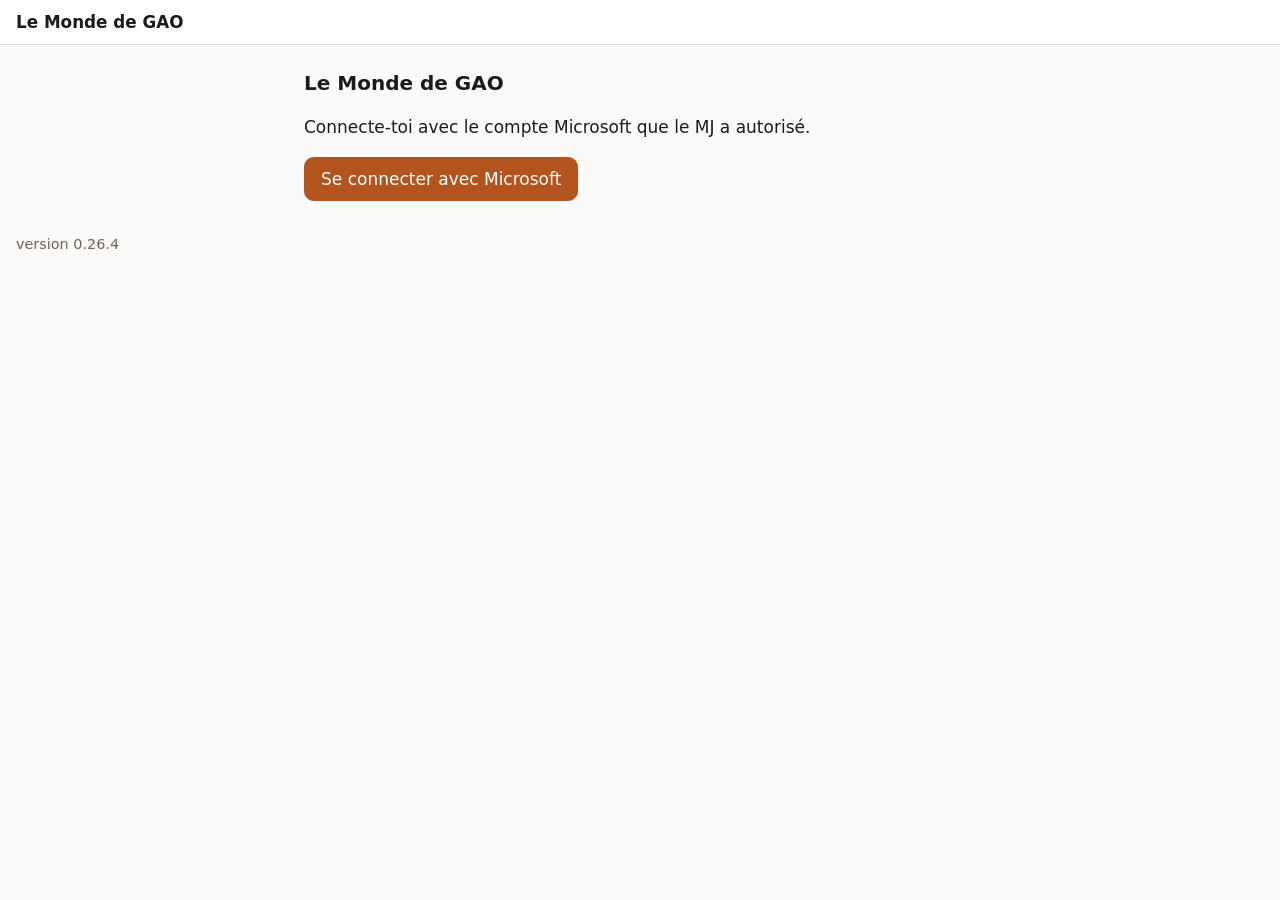
==== commit bf90c901: "0.26.4 : fenêtre des fiches plus claire, cartes aussi pour les fiches déjà au coffre - « Créer les f" ====
--- a/app/index.html
+++ b/app/index.html
@@ -5,46 +5,46 @@
 <meta name="viewport" content="width=device-width, initial-scale=1">
 <meta name="robots" content="noindex, nofollow">
 <title>JDR</title>
-<link rel="stylesheet" href="./style.css?v=0.26.3">
+<link rel="stylesheet" href="./style.css?v=0.26.4">
 <!-- precharge:debut (généré par outils/precharge.mjs) -->
-<link rel="modulepreload" href="./app.js?v=0.26.3">
-<link rel="modulepreload" href="../src/index.js?v=0.26.3">
-<link rel="modulepreload" href="./icones.js?v=0.26.3">
-<link rel="modulepreload" href="./precharge.js?v=0.26.3">
-<link rel="modulepreload" href="./joueur/stockage_images.js?v=0.26.3">
-<link rel="modulepreload" href="../src/profil/valider.js?v=0.26.3">
-<link rel="modulepreload" href="../src/profil/charger.js?v=0.26.3">
-<link rel="modulepreload" href="../src/profil/modules.js?v=0.26.3">
-<link rel="modulepreload" href="../src/md/doc.js?v=0.26.3">
-<link rel="modulepreload" href="../src/graph/client.js?v=0.26.3">
-<link rel="modulepreload" href="../src/ecriture/fiche.js?v=0.26.3">
-<link rel="modulepreload" href="../src/graph/pool.js?v=0.26.3">
-<link rel="modulepreload" href="../src/racines/marqueur.js?v=0.26.3">
-<link rel="modulepreload" href="../src/racines/racines.js?v=0.26.3">
-<link rel="modulepreload" href="../src/depot/depot.js?v=0.26.3">
-<link rel="modulepreload" href="../src/depot/cache.js?v=0.26.3">
-<link rel="modulepreload" href="../src/depot/stockage_persistant.js?v=0.26.3">
-<link rel="modulepreload" href="../src/collections/charger.js?v=0.26.3">
-<link rel="modulepreload" href="../src/auth/auth.js?v=0.26.3">
-<link rel="modulepreload" href="../src/diagnostic/diagnostic.js?v=0.26.3">
-<link rel="modulepreload" href="../src/auth/navigateur.js?v=0.26.3">
-<link rel="modulepreload" href="../src/app/roles.js?v=0.26.3">
-<link rel="modulepreload" href="../src/app/affichage.js?v=0.26.3">
-<link rel="modulepreload" href="../src/app/markdown.js?v=0.26.3">
-<link rel="modulepreload" href="../src/app/session.js?v=0.26.3">
-<link rel="modulepreload" href="../src/app/bibliotheque.js?v=0.26.3">
-<link rel="modulepreload" href="../src/app/formulaire.js?v=0.26.3">
-<link rel="modulepreload" href="../src/profil/champs.js?v=0.26.3">
-<link rel="modulepreload" href="../src/md/masque.js?v=0.26.3">
-<link rel="modulepreload" href="../src/racines/memoire.js?v=0.26.3">
+<link rel="modulepreload" href="./app.js?v=0.26.4">
+<link rel="modulepreload" href="../src/index.js?v=0.26.4">
+<link rel="modulepreload" href="./icones.js?v=0.26.4">
+<link rel="modulepreload" href="./precharge.js?v=0.26.4">
+<link rel="modulepreload" href="./joueur/stockage_images.js?v=0.26.4">
+<link rel="modulepreload" href="../src/profil/valider.js?v=0.26.4">
+<link rel="modulepreload" href="../src/profil/charger.js?v=0.26.4">
+<link rel="modulepreload" href="../src/profil/modules.js?v=0.26.4">
+<link rel="modulepreload" href="../src/md/doc.js?v=0.26.4">
+<link rel="modulepreload" href="../src/graph/client.js?v=0.26.4">
+<link rel="modulepreload" href="../src/ecriture/fiche.js?v=0.26.4">
+<link rel="modulepreload" href="../src/graph/pool.js?v=0.26.4">
+<link rel="modulepreload" href="../src/racines/marqueur.js?v=0.26.4">
+<link rel="modulepreload" href="../src/racines/racines.js?v=0.26.4">
+<link rel="modulepreload" href="../src/depot/depot.js?v=0.26.4">
+<link rel="modulepreload" href="../src/depot/cache.js?v=0.26.4">
+<link rel="modulepreload" href="../src/depot/stockage_persistant.js?v=0.26.4">
+<link rel="modulepreload" href="../src/collections/charger.js?v=0.26.4">
+<link rel="modulepreload" href="../src/auth/auth.js?v=0.26.4">
+<link rel="modulepreload" href="../src/diagnostic/diagnostic.js?v=0.26.4">
+<link rel="modulepreload" href="../src/auth/navigateur.js?v=0.26.4">
+<link rel="modulepreload" href="../src/app/roles.js?v=0.26.4">
+<link rel="modulepreload" href="../src/app/affichage.js?v=0.26.4">
+<link rel="modulepreload" href="../src/app/markdown.js?v=0.26.4">
+<link rel="modulepreload" href="../src/app/session.js?v=0.26.4">
+<link rel="modulepreload" href="../src/app/bibliotheque.js?v=0.26.4">
+<link rel="modulepreload" href="../src/app/formulaire.js?v=0.26.4">
+<link rel="modulepreload" href="../src/profil/champs.js?v=0.26.4">
+<link rel="modulepreload" href="../src/md/masque.js?v=0.26.4">
+<link rel="modulepreload" href="../src/racines/memoire.js?v=0.26.4">
 <!-- precharge:fin -->
 </head>
 <body>
 <header><h1 id="titre">JDR</h1><span class="qui" id="qui"></span><button id="btnDeconnexion" hidden>Déconnexion</button></header>
 <main id="contenu"><p>Chargement…</p></main>
-<footer class="discret" id="version" style="padding:0 1rem 1rem">version 0.26.3</footer>
-<script src="./config.js?v=0.26.3"></script>
-<script defer src="../lib/msal-browser.min.js?v=0.26.3"></script>
-<script type="module" src="./app.js?v=0.26.3"></script>
+<footer class="discret" id="version" style="padding:0 1rem 1rem">version 0.26.4</footer>
+<script src="./config.js?v=0.26.4"></script>
+<script defer src="../lib/msal-browser.min.js?v=0.26.4"></script>
+<script type="module" src="./app.js?v=0.26.4"></script>
 </body>
 </html>
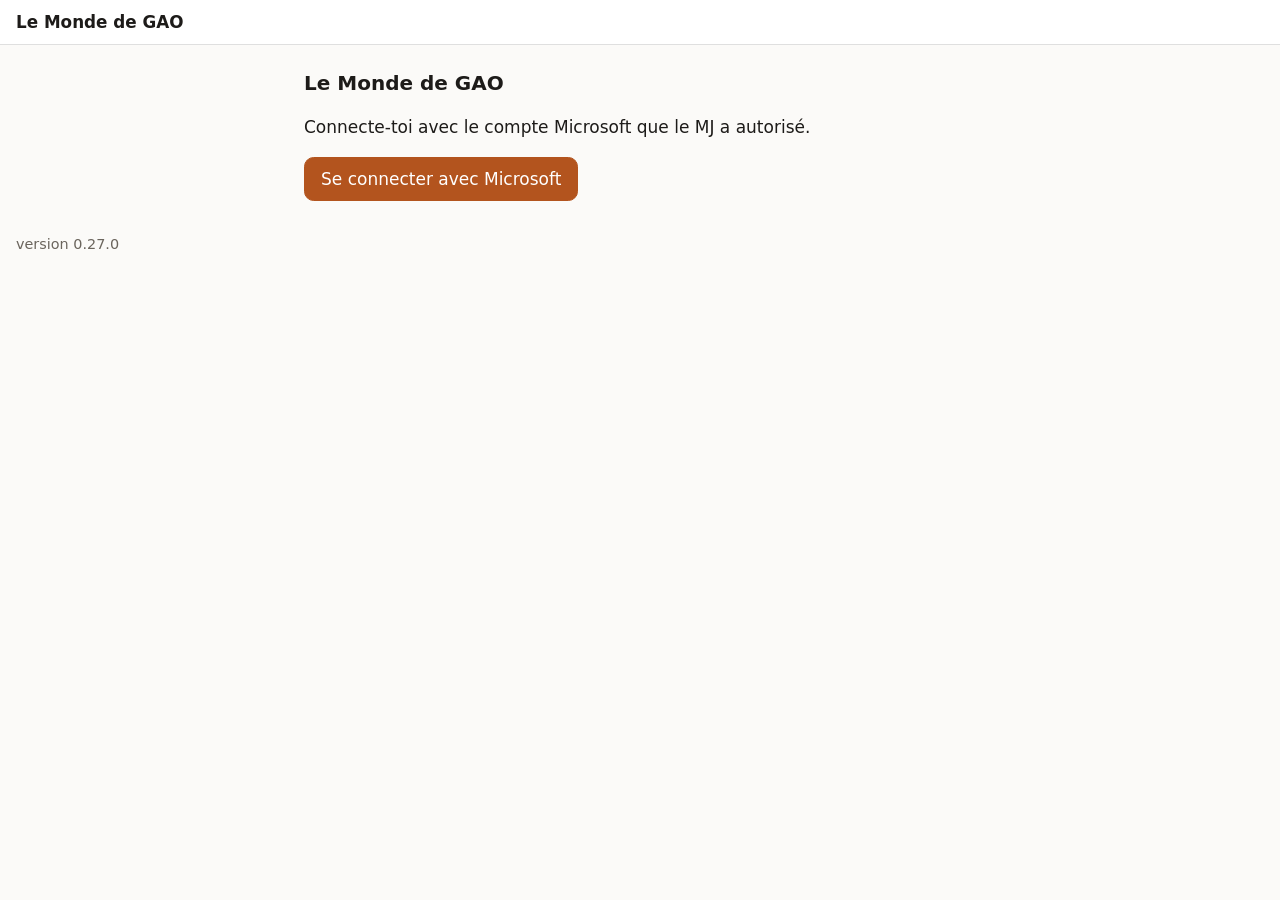
==== commit fb774ef4: "0.27.0 : dépôt régénéré depuis le moteur (source unique du code) Le code est désormais produit par l" ====
--- a/app/index.html
+++ b/app/index.html
@@ -5,46 +5,46 @@
 <meta name="viewport" content="width=device-width, initial-scale=1">
 <meta name="robots" content="noindex, nofollow">
 <title>JDR</title>
-<link rel="stylesheet" href="./style.css?v=0.26.4">
+<link rel="stylesheet" href="./style.css?v=0.27.0">
 <!-- precharge:debut (généré par outils/precharge.mjs) -->
-<link rel="modulepreload" href="./app.js?v=0.26.4">
-<link rel="modulepreload" href="../src/index.js?v=0.26.4">
-<link rel="modulepreload" href="./icones.js?v=0.26.4">
-<link rel="modulepreload" href="./precharge.js?v=0.26.4">
-<link rel="modulepreload" href="./joueur/stockage_images.js?v=0.26.4">
-<link rel="modulepreload" href="../src/profil/valider.js?v=0.26.4">
-<link rel="modulepreload" href="../src/profil/charger.js?v=0.26.4">
-<link rel="modulepreload" href="../src/profil/modules.js?v=0.26.4">
-<link rel="modulepreload" href="../src/md/doc.js?v=0.26.4">
-<link rel="modulepreload" href="../src/graph/client.js?v=0.26.4">
-<link rel="modulepreload" href="../src/ecriture/fiche.js?v=0.26.4">
-<link rel="modulepreload" href="../src/graph/pool.js?v=0.26.4">
-<link rel="modulepreload" href="../src/racines/marqueur.js?v=0.26.4">
-<link rel="modulepreload" href="../src/racines/racines.js?v=0.26.4">
-<link rel="modulepreload" href="../src/depot/depot.js?v=0.26.4">
-<link rel="modulepreload" href="../src/depot/cache.js?v=0.26.4">
-<link rel="modulepreload" href="../src/depot/stockage_persistant.js?v=0.26.4">
-<link rel="modulepreload" href="../src/collections/charger.js?v=0.26.4">
-<link rel="modulepreload" href="../src/auth/auth.js?v=0.26.4">
-<link rel="modulepreload" href="../src/diagnostic/diagnostic.js?v=0.26.4">
-<link rel="modulepreload" href="../src/auth/navigateur.js?v=0.26.4">
-<link rel="modulepreload" href="../src/app/roles.js?v=0.26.4">
-<link rel="modulepreload" href="../src/app/affichage.js?v=0.26.4">
-<link rel="modulepreload" href="../src/app/markdown.js?v=0.26.4">
-<link rel="modulepreload" href="../src/app/session.js?v=0.26.4">
-<link rel="modulepreload" href="../src/app/bibliotheque.js?v=0.26.4">
-<link rel="modulepreload" href="../src/app/formulaire.js?v=0.26.4">
-<link rel="modulepreload" href="../src/profil/champs.js?v=0.26.4">
-<link rel="modulepreload" href="../src/md/masque.js?v=0.26.4">
-<link rel="modulepreload" href="../src/racines/memoire.js?v=0.26.4">
+<link rel="modulepreload" href="./app.js?v=0.27.0">
+<link rel="modulepreload" href="../src/index.js?v=0.27.0">
+<link rel="modulepreload" href="./icones.js?v=0.27.0">
+<link rel="modulepreload" href="./precharge.js?v=0.27.0">
+<link rel="modulepreload" href="./joueur/stockage_images.js?v=0.27.0">
+<link rel="modulepreload" href="../src/profil/valider.js?v=0.27.0">
+<link rel="modulepreload" href="../src/profil/charger.js?v=0.27.0">
+<link rel="modulepreload" href="../src/profil/modules.js?v=0.27.0">
+<link rel="modulepreload" href="../src/md/doc.js?v=0.27.0">
+<link rel="modulepreload" href="../src/graph/client.js?v=0.27.0">
+<link rel="modulepreload" href="../src/ecriture/fiche.js?v=0.27.0">
+<link rel="modulepreload" href="../src/graph/pool.js?v=0.27.0">
+<link rel="modulepreload" href="../src/racines/marqueur.js?v=0.27.0">
+<link rel="modulepreload" href="../src/racines/racines.js?v=0.27.0">
+<link rel="modulepreload" href="../src/depot/depot.js?v=0.27.0">
+<link rel="modulepreload" href="../src/depot/cache.js?v=0.27.0">
+<link rel="modulepreload" href="../src/depot/stockage_persistant.js?v=0.27.0">
+<link rel="modulepreload" href="../src/collections/charger.js?v=0.27.0">
+<link rel="modulepreload" href="../src/auth/auth.js?v=0.27.0">
+<link rel="modulepreload" href="../src/diagnostic/diagnostic.js?v=0.27.0">
+<link rel="modulepreload" href="../src/auth/navigateur.js?v=0.27.0">
+<link rel="modulepreload" href="../src/app/roles.js?v=0.27.0">
+<link rel="modulepreload" href="../src/app/affichage.js?v=0.27.0">
+<link rel="modulepreload" href="../src/app/markdown.js?v=0.27.0">
+<link rel="modulepreload" href="../src/app/session.js?v=0.27.0">
+<link rel="modulepreload" href="../src/app/bibliotheque.js?v=0.27.0">
+<link rel="modulepreload" href="../src/app/formulaire.js?v=0.27.0">
+<link rel="modulepreload" href="../src/profil/champs.js?v=0.27.0">
+<link rel="modulepreload" href="../src/md/masque.js?v=0.27.0">
+<link rel="modulepreload" href="../src/racines/memoire.js?v=0.27.0">
 <!-- precharge:fin -->
 </head>
 <body>
 <header><h1 id="titre">JDR</h1><span class="qui" id="qui"></span><button id="btnDeconnexion" hidden>Déconnexion</button></header>
 <main id="contenu"><p>Chargement…</p></main>
-<footer class="discret" id="version" style="padding:0 1rem 1rem">version 0.26.4</footer>
-<script src="./config.js?v=0.26.4"></script>
-<script defer src="../lib/msal-browser.min.js?v=0.26.4"></script>
-<script type="module" src="./app.js?v=0.26.4"></script>
+<footer class="discret" id="version" style="padding:0 1rem 1rem">version 0.27.0</footer>
+<script src="./config.js?v=0.27.0"></script>
+<script defer src="../lib/msal-browser.min.js?v=0.27.0"></script>
+<script type="module" src="./app.js?v=0.27.0"></script>
 </body>
 </html>
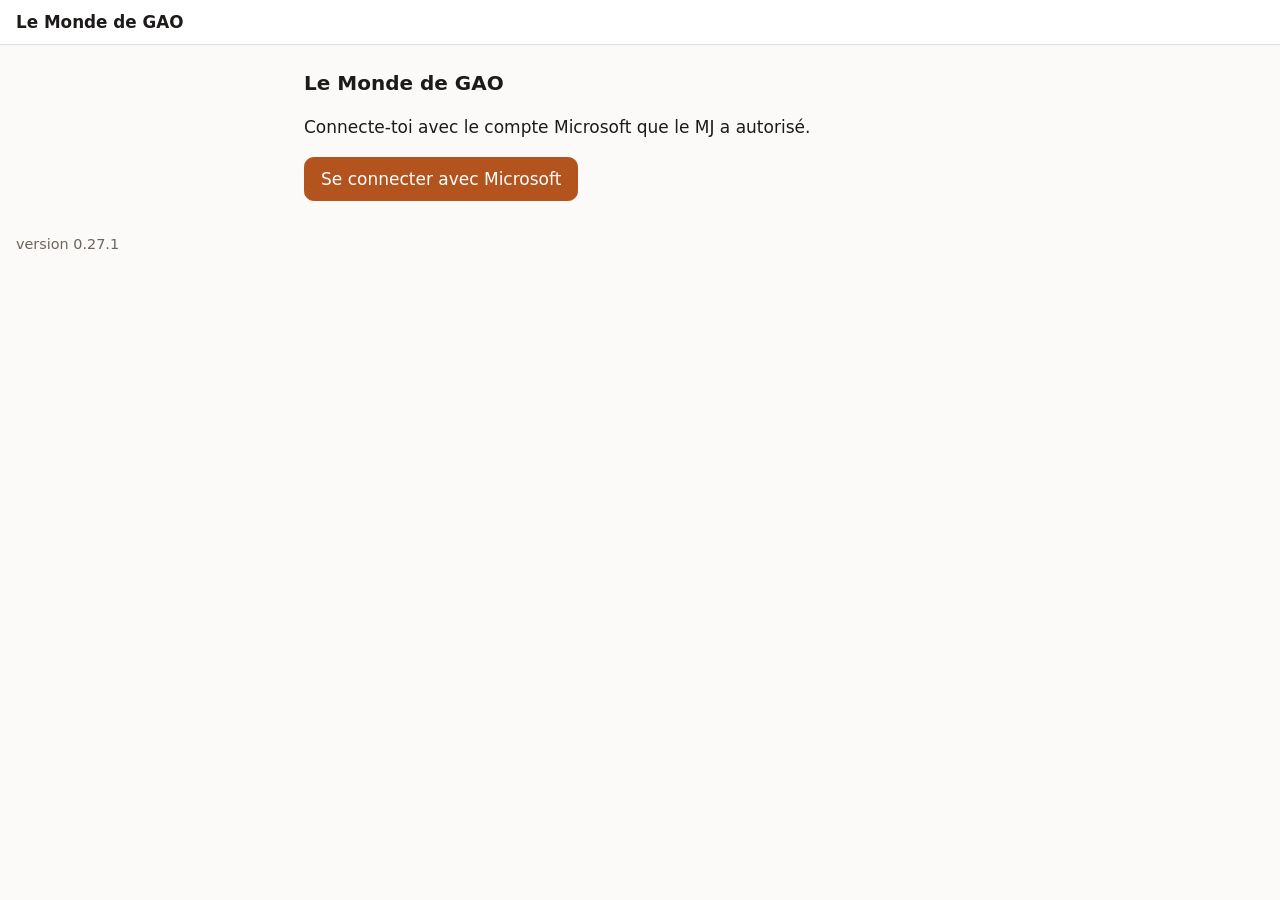
==== commit 03b525aa: "0.27.1 : copie du moteur 0.27.1 (banc d'essai local utilisable avec n'importe quel JDR) Co-Authored-" ====
--- a/app/index.html
+++ b/app/index.html
@@ -5,46 +5,46 @@
 <meta name="viewport" content="width=device-width, initial-scale=1">
 <meta name="robots" content="noindex, nofollow">
 <title>JDR</title>
-<link rel="stylesheet" href="./style.css?v=0.27.0">
+<link rel="stylesheet" href="./style.css?v=0.27.1">
 <!-- precharge:debut (généré par outils/precharge.mjs) -->
-<link rel="modulepreload" href="./app.js?v=0.27.0">
-<link rel="modulepreload" href="../src/index.js?v=0.27.0">
-<link rel="modulepreload" href="./icones.js?v=0.27.0">
-<link rel="modulepreload" href="./precharge.js?v=0.27.0">
-<link rel="modulepreload" href="./joueur/stockage_images.js?v=0.27.0">
-<link rel="modulepreload" href="../src/profil/valider.js?v=0.27.0">
-<link rel="modulepreload" href="../src/profil/charger.js?v=0.27.0">
-<link rel="modulepreload" href="../src/profil/modules.js?v=0.27.0">
-<link rel="modulepreload" href="../src/md/doc.js?v=0.27.0">
-<link rel="modulepreload" href="../src/graph/client.js?v=0.27.0">
-<link rel="modulepreload" href="../src/ecriture/fiche.js?v=0.27.0">
-<link rel="modulepreload" href="../src/graph/pool.js?v=0.27.0">
-<link rel="modulepreload" href="../src/racines/marqueur.js?v=0.27.0">
-<link rel="modulepreload" href="../src/racines/racines.js?v=0.27.0">
-<link rel="modulepreload" href="../src/depot/depot.js?v=0.27.0">
-<link rel="modulepreload" href="../src/depot/cache.js?v=0.27.0">
-<link rel="modulepreload" href="../src/depot/stockage_persistant.js?v=0.27.0">
-<link rel="modulepreload" href="../src/collections/charger.js?v=0.27.0">
-<link rel="modulepreload" href="../src/auth/auth.js?v=0.27.0">
-<link rel="modulepreload" href="../src/diagnostic/diagnostic.js?v=0.27.0">
-<link rel="modulepreload" href="../src/auth/navigateur.js?v=0.27.0">
-<link rel="modulepreload" href="../src/app/roles.js?v=0.27.0">
-<link rel="modulepreload" href="../src/app/affichage.js?v=0.27.0">
-<link rel="modulepreload" href="../src/app/markdown.js?v=0.27.0">
-<link rel="modulepreload" href="../src/app/session.js?v=0.27.0">
-<link rel="modulepreload" href="../src/app/bibliotheque.js?v=0.27.0">
-<link rel="modulepreload" href="../src/app/formulaire.js?v=0.27.0">
-<link rel="modulepreload" href="../src/profil/champs.js?v=0.27.0">
-<link rel="modulepreload" href="../src/md/masque.js?v=0.27.0">
-<link rel="modulepreload" href="../src/racines/memoire.js?v=0.27.0">
+<link rel="modulepreload" href="./app.js?v=0.27.1">
+<link rel="modulepreload" href="../src/index.js?v=0.27.1">
+<link rel="modulepreload" href="./icones.js?v=0.27.1">
+<link rel="modulepreload" href="./precharge.js?v=0.27.1">
+<link rel="modulepreload" href="./joueur/stockage_images.js?v=0.27.1">
+<link rel="modulepreload" href="../src/profil/valider.js?v=0.27.1">
+<link rel="modulepreload" href="../src/profil/charger.js?v=0.27.1">
+<link rel="modulepreload" href="../src/profil/modules.js?v=0.27.1">
+<link rel="modulepreload" href="../src/md/doc.js?v=0.27.1">
+<link rel="modulepreload" href="../src/graph/client.js?v=0.27.1">
+<link rel="modulepreload" href="../src/ecriture/fiche.js?v=0.27.1">
+<link rel="modulepreload" href="../src/graph/pool.js?v=0.27.1">
+<link rel="modulepreload" href="../src/racines/marqueur.js?v=0.27.1">
+<link rel="modulepreload" href="../src/racines/racines.js?v=0.27.1">
+<link rel="modulepreload" href="../src/depot/depot.js?v=0.27.1">
+<link rel="modulepreload" href="../src/depot/cache.js?v=0.27.1">
+<link rel="modulepreload" href="../src/depot/stockage_persistant.js?v=0.27.1">
+<link rel="modulepreload" href="../src/collections/charger.js?v=0.27.1">
+<link rel="modulepreload" href="../src/auth/auth.js?v=0.27.1">
+<link rel="modulepreload" href="../src/diagnostic/diagnostic.js?v=0.27.1">
+<link rel="modulepreload" href="../src/auth/navigateur.js?v=0.27.1">
+<link rel="modulepreload" href="../src/app/roles.js?v=0.27.1">
+<link rel="modulepreload" href="../src/app/affichage.js?v=0.27.1">
+<link rel="modulepreload" href="../src/app/markdown.js?v=0.27.1">
+<link rel="modulepreload" href="../src/app/session.js?v=0.27.1">
+<link rel="modulepreload" href="../src/app/bibliotheque.js?v=0.27.1">
+<link rel="modulepreload" href="../src/app/formulaire.js?v=0.27.1">
+<link rel="modulepreload" href="../src/profil/champs.js?v=0.27.1">
+<link rel="modulepreload" href="../src/md/masque.js?v=0.27.1">
+<link rel="modulepreload" href="../src/racines/memoire.js?v=0.27.1">
 <!-- precharge:fin -->
 </head>
 <body>
 <header><h1 id="titre">JDR</h1><span class="qui" id="qui"></span><button id="btnDeconnexion" hidden>Déconnexion</button></header>
 <main id="contenu"><p>Chargement…</p></main>
-<footer class="discret" id="version" style="padding:0 1rem 1rem">version 0.27.0</footer>
-<script src="./config.js?v=0.27.0"></script>
-<script defer src="../lib/msal-browser.min.js?v=0.27.0"></script>
-<script type="module" src="./app.js?v=0.27.0"></script>
+<footer class="discret" id="version" style="padding:0 1rem 1rem">version 0.27.1</footer>
+<script src="./config.js?v=0.27.1"></script>
+<script defer src="../lib/msal-browser.min.js?v=0.27.1"></script>
+<script type="module" src="./app.js?v=0.27.1"></script>
 </body>
 </html>
